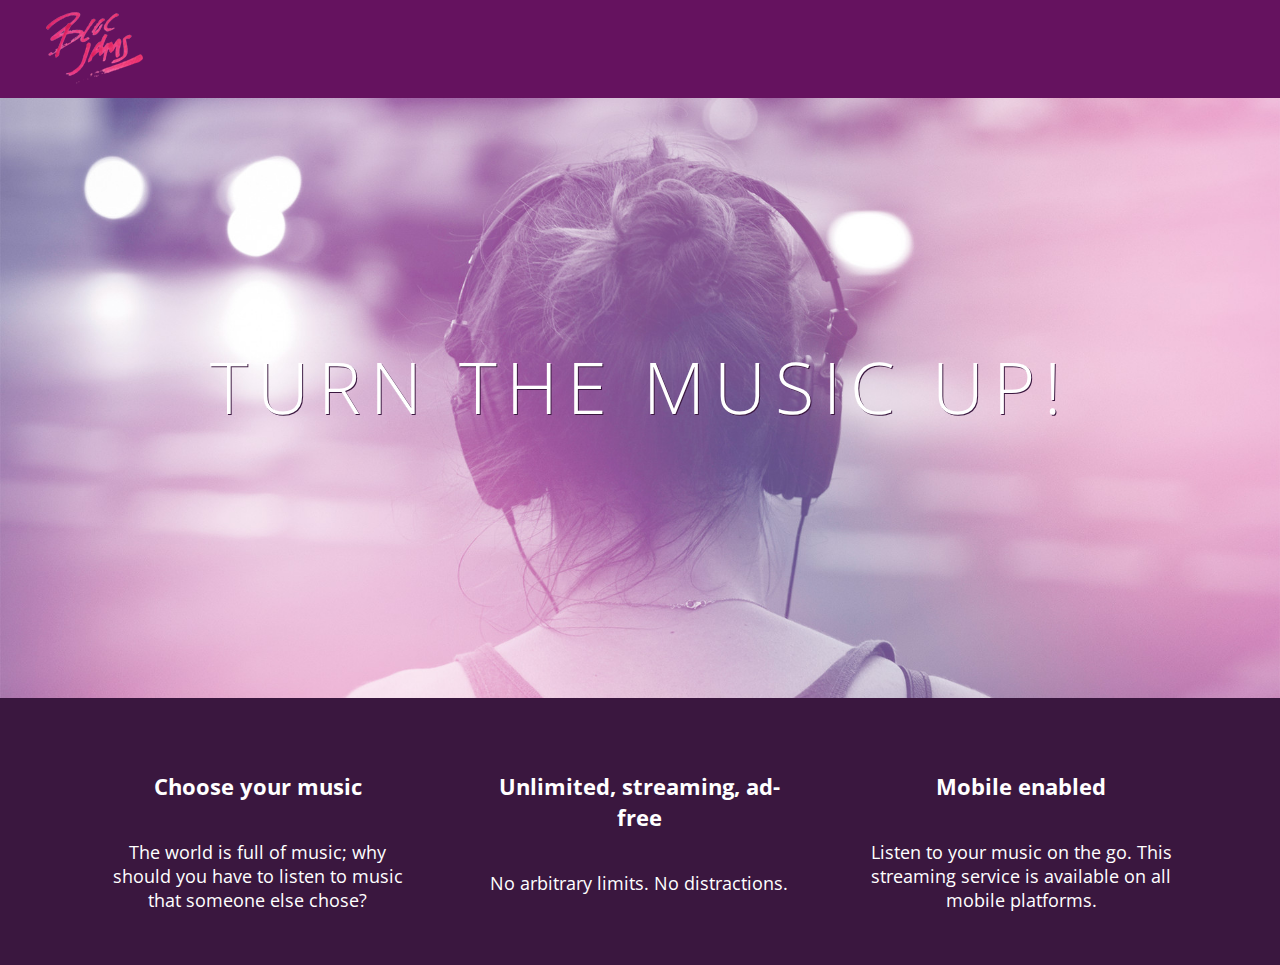
==== index.html @ ceca3faa "assignment 4 - html & css: responsiveness (pre-clearfix)" ====
<!DOCTYPE html>
<html>
    <head>
        <title>Bloc Jams</title>
        <meta name="viewport" content="width=device-width, initial-scale= 1" >
        <link rel="stylesheet" type="text/css" href="http://fonts.googleapis.com/css?family=Open+Sans:400,800,600,700,300">
        <link rel="stylesheet" type="text/css" href="http://code.ionicframework.com/ionicons/2.0.1/css/ionicons.min.css">
        <link rel="stylesheet" type="text/css" href="styles/normalize.css">
        <link rel="stylesheet" type="text/css" href="styles/main.css">
        <link rel="stylesheet" type="text/css" href="styles/landing.css">
    </head>
    <body class="landing">
        <nav class="navbar"> <!-- navigation bar -->
            <img src="assets/images/bloc_jams_logo.png" alt="bloc jams logo" class="logo">
        </nav>
        <section class="hero-content"> <!-- hero content -->
            <h1 class="hero-title">Turn the music up!</h1>
        </section>
        <section class="selling-points container"> <!-- selling points -->
            <div class="point column third">
                <span class="ion-music-note"></span>
                <h5 class="point-title">Choose your music</h5>
                <p class="point-description">The world is full of music; why should you have to listen to music that someone else chose?</p>
            </div>
            <div class="point column third">
                <span class="ion-radio-waves"></span>
                <h5 class="point-title">Unlimited, streaming, ad-free</h5>
                <p class="point-description">No arbitrary limits. No distractions.</p>
            </div>
            <div class="point column third">
                <span class="ion-iphone"></span>
                <h5 class="point-title">Mobile enabled</h5>
                <p class="point-description">Listen to your music on the go. This streaming service is available on all mobile platforms.</p>
            </div>            
        </main>
    </body>
</html>
---- styles/main.css ----
*, *::before, *::after {
    -moz-box-sizing: border-box;
    -webkit-box-sizing: border-box;
    box-sizing: border-box;
    
}

html {
    height: 100%; /* makes sure our HTML takes up 100% of the browser window */
    font-size: 100%;
}

body {
    font-family: 'Open Sans';   /* sets our font to the "Open Sans" typeface */
    color: white;               /* sets the text color to white */
    min-height: 100%;           /* says the height of the body must be, at minimum, 100% of the window */
}

.navbar {
    padding: 0.5rem;
    background-color: rgb(101,18,95);
    
}

.navbar > .logo {
    position: relative; /* position will be explained in a resource */
    left: 2rem;
}

.container {
    margin: 0 auto;
    max-width: 64rem;
}

/* Medium and small screen (640px) */
@media (min-width: 640px) {
    html { font-size: 112%; }
    
    .column {
        float:left;
        padding-left: 1rem;
        padding-right: 1rem;
    }
    
    .column.full { width: 100%;}
    .column.two-thirds { width: 66.7%;}
    .column.half { width: 50%;}
    .column.third {width: 33.3%;}
    .column.fourth {width: 25%;}
    .column.flow-opposite: float:right; }
    
}

/* Large screens (1024px) */
@media (min-width: 1024px) {
    html { font-size: 120%; }
}
---- styles/landing.css ----
body.landing {
    background-color: rgb(58,23,63); /* sets the backgorund color to RGB */
}

.hero-content {
    position: relative;
    min-height: 600px;
    background-image: url(../assets/images/bloc_jams_bg.jpg);
    background-repeat: no-repeat;
    background-position: center center;
    background-size: cover;
}
.hero-content .hero-title {
    position: absolute;
    top: 40%;
    -webkit-transform: translateY(-50%);
    -moz-transform: translateY(-50%);
    -ms-transform: translateY(-50%);
    transform: translateY(-50%);
    width: 100%;
    text-align: center;
    font-size: 4rem;
    font-weight: 300;
    text-transform: uppercase;
    letter-spacing: 0.5rem;
    text-shadow: 1px 1px 0px rgb(58,23,63);
    
}

.selling-points {
    position: relative;
}

.point {
    position: relative;
    padding: 2rem;
    text-align: center;
}

.point .point-title {
    font-size: 1.25rem;
}

.ion-music-note,
.ion-radio-waves,
.ion-iphone {
    color: rgb(233,50,117);
    font-size: 5rem;
}
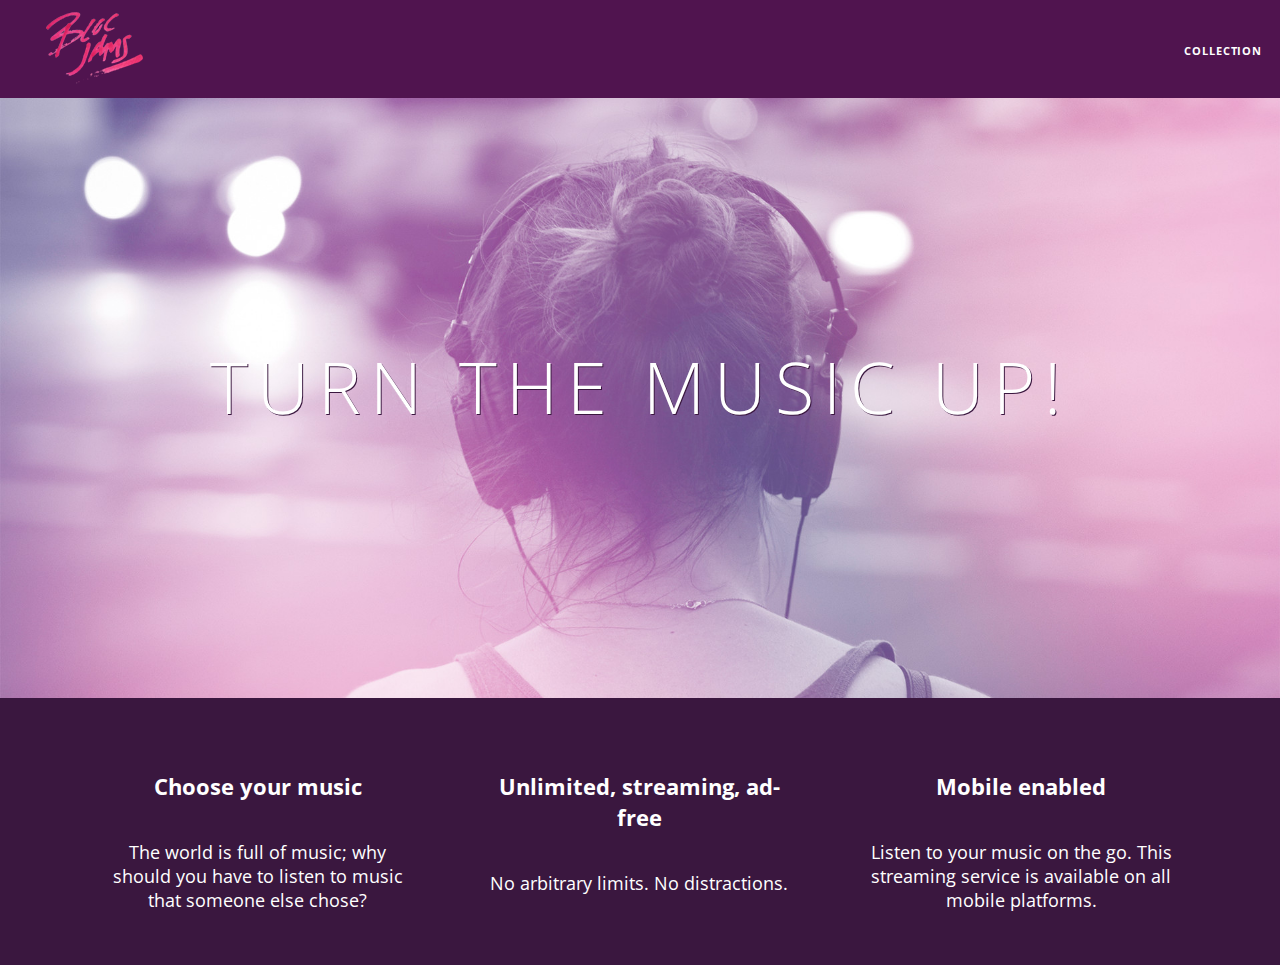
==== commit 6e9522d6: "assignment 5 - html-css-collection view: completed" ====
--- a/index.html
+++ b/index.html
@@ -11,12 +11,17 @@
     </head>
     <body class="landing">
         <nav class="navbar"> <!-- navigation bar -->
-            <img src="assets/images/bloc_jams_logo.png" alt="bloc jams logo" class="logo">
+            <a href="index.html" class="logo">
+                <img src="assets/images/bloc_jams_logo.png" alt="bloc jams logo">
+            </a>
+            <div class="links-container">
+                <a href="collection.html" class="navbar-link">collection</a>
+            </div>
         </nav>
         <section class="hero-content"> <!-- hero content -->
             <h1 class="hero-title">Turn the music up!</h1>
         </section>
-        <section class="selling-points container"> <!-- selling points -->
+        <section class="selling-points container clearfix"> <!-- selling points -->
             <div class="point column third">
                 <span class="ion-music-note"></span>
                 <h5 class="point-title">Choose your music</h5>
@@ -31,7 +36,7 @@
                 <span class="ion-iphone"></span>
                 <h5 class="point-title">Mobile enabled</h5>
                 <p class="point-description">Listen to your music on the go. This streaming service is available on all mobile platforms.</p>
-            </div>            
-        </main>
+            </div>
+        </section>
     </body>
 </html>--- a/styles/main.css
+++ b/styles/main.css
@@ -1,8 +1,7 @@
 *, *::before, *::after {
     -moz-box-sizing: border-box;
     -webkit-box-sizing: border-box;
-    box-sizing: border-box;
-    
+    box-sizing: border-box;    
 }
 
 html {
@@ -17,14 +16,51 @@
 }
 
 .navbar {
+    position: relative;
     padding: 0.5rem;
-    background-color: rgb(101,18,95);
-    
+    background-color: rgba(101,18,95,0.5);
+    z-index: 1;
 }
 
-.navbar > .logo {
+.navbar .logo {
     position: relative; /* position will be explained in a resource */
     left: 2rem;
+    cursor: pointer; /* produces the finger-pointer icon when hovering the logo */
+}
+
+.navbar .links-container {
+    display: table;
+    position: absolute;
+    top: 0;
+    right: 0;
+    height: 100px;
+    color: white;
+    text-decoration: none;
+}
+
+.links-container .navbar-link {
+    display: table-cell;
+    position: relative;
+    height: 100%;
+    padding-left: 1rem;
+    padding-right: 1rem;
+    vertical-align: middle;
+    color: white;
+    font-size: 0.625rem;
+    letter-spacing: 0.05rem;
+    font-weight: 700;
+    text-transform: uppercase;    
+    text-decoration: none;
+    cursor: pointer;    
+}
+
+.links-container .navbar-link:hover {
+    color: rgb(233,50,117);
+}
+
+.links-container .navbar-link:active {
+    color: rgb(233,50,117);
+    background-color: white;
 }
 
 .container {
@@ -54,4 +90,14 @@
 /* Large screens (1024px) */
 @media (min-width: 1024px) {
     html { font-size: 120%; }
+}
+
+.clearfix::before,
+.clearfix::after {
+    content: " ";
+    display: table;
+}
+
+.clearfix::after {
+    clear:both;
 }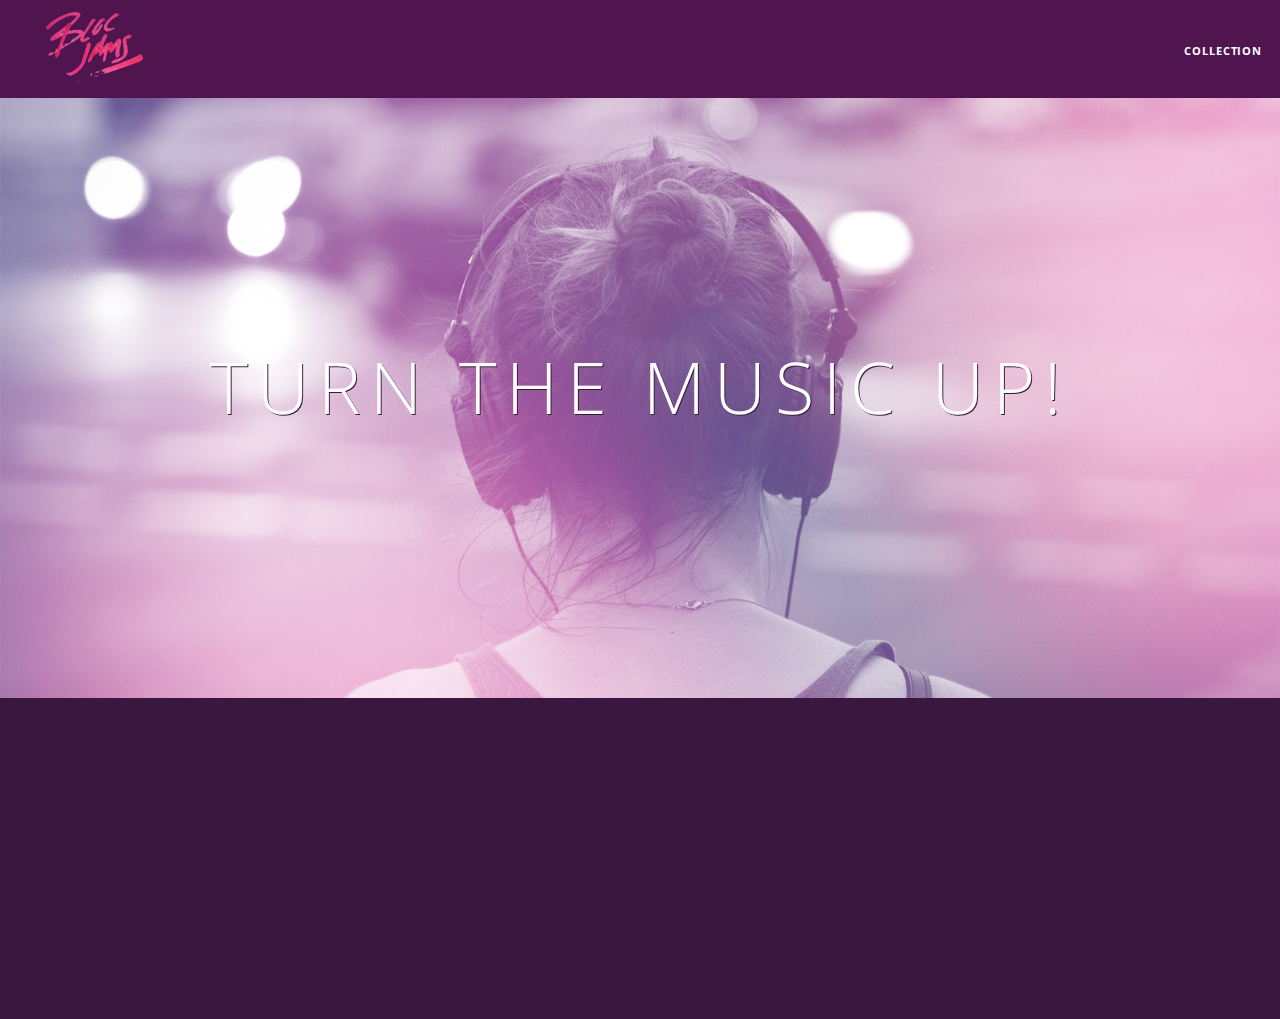
==== commit 990e33cb: "assignment 8 - DOM scripting: animation - completed" ====
--- a/index.html
+++ b/index.html
@@ -38,5 +38,6 @@
                 <p class="point-description">Listen to your music on the go. This streaming service is available on all mobile platforms.</p>
             </div>
         </section>
+        <script src="scripts/landing.js"></script>
     </body>
 </html>--- a/styles/main.css
+++ b/styles/main.css
@@ -68,6 +68,10 @@
     max-width: 64rem;
 }
 
+.container.narrow {
+    max-width: 56rem;
+}
+
 /* Medium and small screen (640px) */
 @media (min-width: 640px) {
     html { font-size: 112%; }
--- a/styles/landing.css
+++ b/styles/landing.css
@@ -35,6 +35,16 @@
     position: relative;
     padding: 2rem;
     text-align: center;
+    opacity: 0;
+    -webkit-transform: scaleX(0.9) translateY(3rem);
+    -moz-transform: scaleX(0.9) translateY(3rem);
+    transform: scaleX(0.9) translateY(3rem);
+    -webkit-transition: all 0.25s ease-in-out;
+    -moz-transition: all 0.25s ease-in-out;
+    transition: all 0.25s ease-in-out;
+    -webkit-transition-delay: 0.2s;
+    -moz-transition-delay: 0.2s;
+    transition-delay: 0.2s;
 }
 
 .point .point-title {
